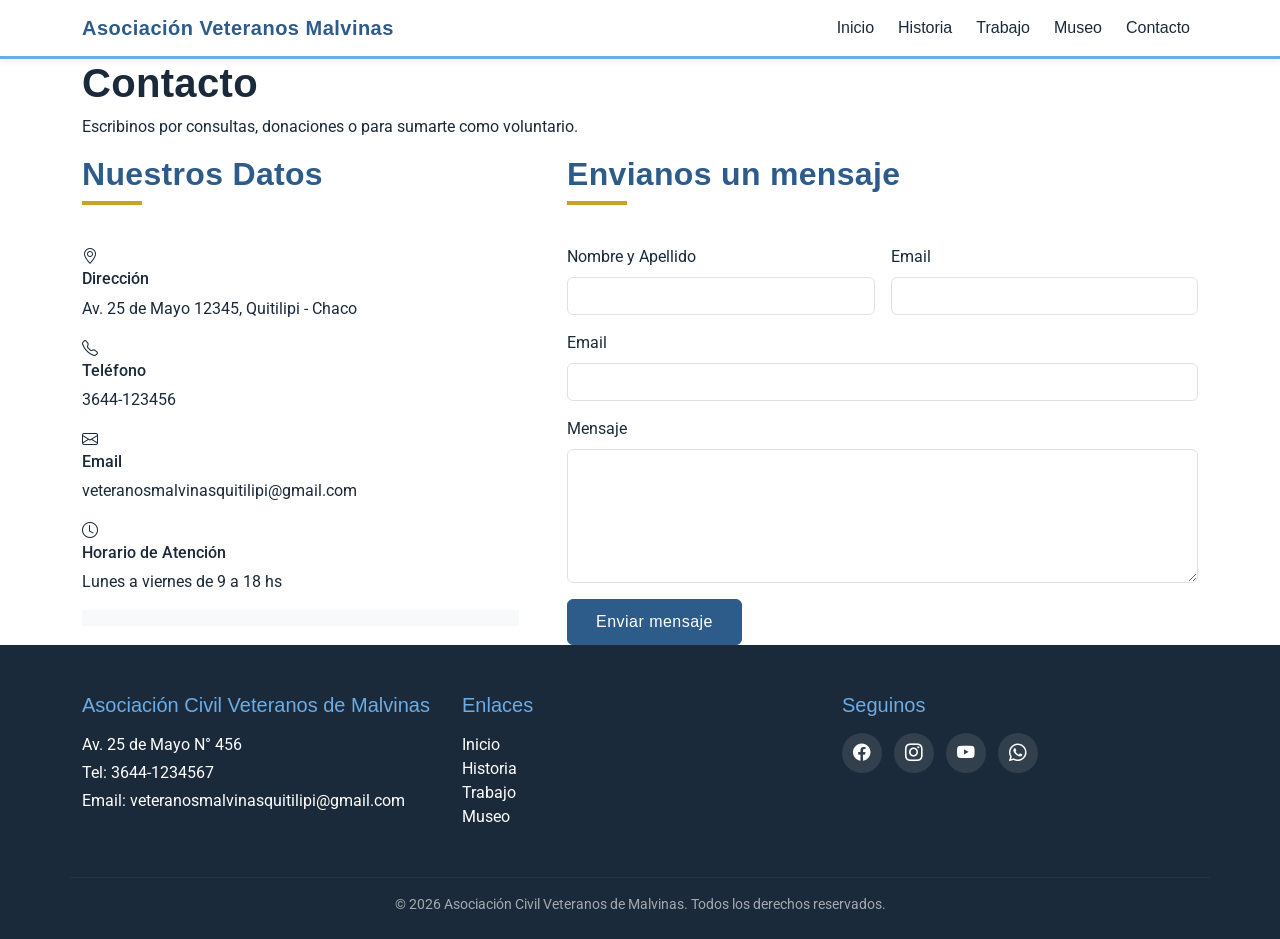
==== contacto.html @ 8a898197 "Primer commit-Proyecto completo" ====
<!DOCTYPE html>
<html lang="es">

<head>
  <meta charset="UTF-8">
  <meta name="viewport" content="width=device-width, initial-scale=1.0">
  <title>Contacto | Asociación Civil Veteranos de Malvinas</title>
  <meta name="description" content="Asociación Civil Veteranos de Malvinas Quitilipi: historia, trabajo,
museo y contacto">

  <link rel="icon" type="image/x-icon" href="img/img-malvinas-arg.ico">

  <!-- Tipografía Google Fonts vía CDN -->
  <link rel="preconnect" href="https://fonts.googleapis.com">
  <link rel="preconnect" href="https://fonts.gstatic.com" crossorigin>
  <link href="https://fonts.googleapis.com/css2?
family=Montserrat:ital,wght@0,100..900;1,100..900&family=Roboto:ital,wght@0,100..900;1,100..900&display=swap"
    rel="stylesheet">

  <!-- Bootstrap 5 vía CDN -->
  <link href="https://cdn.jsdelivr.net/npm/bootstrap@5.3.8/dist/css/bootstrap.min.css" rel="stylesheet"
    integrity="sha384-sRIl4kxILFvY47J16cr9ZwB07vP4J8+LH7qKQnuqkuIAvNWLzeN8tE5YBujZqJLB" crossorigin="anonymous">

  <!-- Iconos Bootstrap -->

  <link rel="stylesheet" href="https://cdn.jsdelivr.net/npm/bootstrap-icons@1.13.1/font/bootstrap-
icons.min.css">


  <!-- CSS Propio del sitio -->
  <link href="css/general.css" rel="stylesheet">
  <link href="css/contacto.css" rel="stylesheet">

</head>

<body>

  <!--NAVBAR - Menú de navegación -->
  <nav class="navbar navbar-expand-lg navbar-institucional sticky-top">
    <div class="container">
      <a class="navbar-brand" href="index.html">Asociación Veteranos Malvinas</a>

      <button class="navbar-toggler" type="button" data-bs-toggle="collapse" data-bs- target="#navbarNav"
        aria-controls="navbarNav" aria-expanded="false" aria-label="Toggle navigation">

        <span class="navbar-toggler-icon"></span>
      </button>
      <div class="collapse navbar-collapse" id="navbarNav">
        <ul class="navbar-nav ms-auto">
          <li class="nav-item"><a class="nav-link" href="index.html">Inicio</a></li>
          <li class="nav-item"><a class="nav-link" href="historia.html">Historia</a></li>
          <li class="nav-item"><a class="nav-link" href="trabajo.html">Trabajo</a>
          </li>
          <li class="nav-item"><a class="nav-link" href="museo.html">Museo</a></li>
          <li class="nav-item"><a class="nav-link" href="contacto.html">Contacto</a>
          </li>
        </ul>
      </div>
    </div>
  </nav>


  <!-- ENCABEZADO -->
  <header class="encabezado-pagina-contacto">
    <div class="container">
      <h1>Contacto</h1>
      <p>Escribinos por consultas, donaciones o para sumarte como voluntario.</p>
    </div>
  </header>


  <!-- DATOS Y FORMULARIO -->
  <section class="seccion-contacto">

    <div class="container">
      <div class="row g-5">

        <!-- DATOS -->
        <div class="col-lg-5">
          <h2 class="titulo-seccion">Nuestros Datos</h2>
          <div class="datos-contacto">
            <div class="dato-item">
              <div class="dato-icono"><i class="bi bi-geo-alt"></i></div>
              <div>
                <h6>Dirección</h6>
                <p>Av. 25 de Mayo 12345, Quitilipi - Chaco</p>
              </div>
            </div>
            <div class="dato-item">
              <div class="dato-icono"><i class="bi bi-telephone"></i></div>
              <div>
                <h6>Teléfono</h6>
                <p>3644-123456</p>
              </div>
            </div>
            <div class="dato-item">
              <div class="dato-icono"><i class="bi bi-envelope"></i></div>
              <div>
                <h6>Email</h6>
                <p>veteranosmalvinasquitilipi@gmail.com</p>
              </div>
            </div>
            <div class="dato-item">
              <div class="dato-icono"><i class="bi bi-clock"></i></div>
              <div>
                <h6>Horario de Atención</h6>
                <p>Lunes a viernes de 9 a 18 hs</p>
              </div>
            </div>
          </div>

          <!-- MAPA -->
          <div class="mapa-placeholder d-flex align-items-center bg-light text-center p-2">
            <!-- Acá va el iframe del mapa de google -->
          </div>
        </div>

        <!-- FORMULARIO -->
        <div class="col-lg-7">
          <h2 class="titulo-seccion">Envianos un mensaje</h2>

          <form class="formulario-contacto needs-validation novalidate">
            <div class="row g-3">
              <div class="col-md-6">
                <label for="nombre" class="form-label">Nombre y Apellido</label>
                <input type="text" class="form-control" id="nombre" name="nombre" required>
                <div class="invalid-feedback">Por favor ingresá tu nombre.</div>
              </div>
              <div class="col-md-6">
                <label for="email" class="form-label">Email</label>
                <input type="email" class="form-control" id="email" name="email" required>
                <div class="invalid-feedback">Por favor ingresá un email válido.</div>
              </div>
              <div class="col-12">
                <label for="asunto" class="form-label">Email</label>
                <input type="text" class="form-control" id="asunto" name="asunto" required>
                <div class="invalid-feedback">Por favor ingresá un asunto.</div>
              </div>
              <div class="col-12">
                <label for="mensaje" class="form-label">Mensaje</label>
                <textarea class="form-control" id="mensaje" name="mensaje" rows="5" required></textarea>
                <div class="invalid-feedback">Por favor ingresá un mensaje.</div>

              </div>
              <div class="col-12">
                <button type="submit" class="btn btn-institucional">Enviar mensaje</button>
              </div>
            </div>
          </form>
        </div>

      </div>
    </div>
  </section>




  <!-- FOOTER -->
  <footer class="footer-institucional">
    <div class="container">
      <div class="row gy-6">

        <div class="col-md-4">
          <h5>Asociación Civil Veteranos de Malvinas</h5>
          <p class="mb-1">Av. 25 de Mayo N° 456</p>
          <p class="mb-1">Tel: 3644-1234567</p>
          <p class="mb-0">Email: veteranosmalvinasquitilipi@gmail.com</p>
        </div>

        <div class="col-md-4">
          <h5>Enlaces</h5>
          <ul class="list-unstyled">
            <li><a href="index.html">Inicio</a></li>
            <li><a href="historia.html">Historia</a></li>
            <li><a href="trabajo.html">Trabajo</a></li>
            <li><a href="museo.html">Museo</a></li>
          </ul>
        </div>

        <div class="col-md-4">
          <h5>Seguinos</h5>
          <div class="redes-sociales">
            <a href="#" aria-lebel="Facebook"><i class="bi bi-facebook"></i></a>
            <a href="#" aria-lebel="Instagram"><i class="bi bi-instagram"></i></a>
            <a href="#" aria-lebel="YouTube"><i class="bi bi-youtube"></i></a>
            <a href="#" aria-lebel="WhatsApp"><i class="bi bi-whatsapp"></i></a>
          </div>
        </div>

        <hr class="footer-linea">
        <p class="footer-copy text-center mb-0">&copy; 2026 Asociación Civil Veteranos de Malvinas.
          Todos los derechos reservados.</p>
      </div>
    </div>
  </footer>
  <script src="https://cdn.jsdelivr.net/npm/bootstrap@5.3.8/dist/js/bootstrap.bundle.min.js"
    integrity="sha384-FKyoEForCGlyvwx9Hj09JcYn3nv7wiPVlz7YYwJrWVcXK/BmnVDxM+D2scQbITxI" crossorigin="anonymous">
    </script>
</body>

</html>
---- css/general.css ----
body {
  font-family: "Roboto", sans-serif;
  color: #1b2a3a;
}

h1, h2, h3, h4 {
  font-family: "Monserrat", sans-serif;
  font-weight: 600;
  letter-spacing: 0.02rem;
}

.titulo-seccion {
  position: relative;
  margin-bottom: 2.5rem;
  padding-bottom: 0.75rem;
  color: #2e5c8a;
}
.titulo-seccion::after {
  content: "";
  position: absolute;
  left: 0;
  bottom: 0;
  width: 60px;
  height: 4px;
  background-color: #c9a227;
}

.seccion-claro {
  background-color: #f4f6f8;
}

.seccion-oscuro {
  background-color: #1b2a3a;
}

.btn-institucional {
  background-color: #2e5c8a;
  border-color: #2e5c8a;
  color: #ffffff;
  font-family: "Monserrat", sans-serif;
  letter-spacing: 0.03rem;
  padding: 0.6rem 1.75rem;
}
.btn-institucional:hover, .btn-institucional:focus {
  background-color: rgb(14.0392156863%, 28.0784313725%, 42.1176470588%);
  border-color: rgb(14.0392156863%, 28.0784313725%, 42.1176470588%);
  color: #ffffff;
}

.seccion {
  padding-top: 4rem;
  padding-bottom: 4rem;
}

.navbar-institucional {
  background-color: #ffffff;
  border-bottom: 3px solid #6cace4;
  box-shadow: 0 2px 8px rgba(27, 42, 58, 0.08);
}
.navbar-institucional .navbar-brand {
  font-family: "Monserrat", sans-serif;
  font-weight: 700;
  color: #2e5c8a;
  letter-spacing: 0.03rem;
}
.navbar-institucional .navbar-brand img {
  height: 42px;
  margin-right: 0.5rem;
}
.navbar-institucional .nav-link {
  font-family: "Monserrat", sans-serif;
  color: #1b2a3a;
  margin-left: 0.5rem;
}
.navbar-institucional .nav-link:hover {
  color: #2e5c8a;
}
.navbar-institucional .nav-link-active {
  color: #2e5c8a;
  font-weight: 700;
  border-bottom: 2px solid #c9a227;
}

.footer-institucional {
  background-color: #1b2a3a;
  color: #ffffff;
  padding-top: 3rem;
  padding-bottom: 1.5rem;
}
.footer-institucional h5 {
  font-family: "Monserrat", sans-serif;
  color: #6cace4;
  margin-bottom: 1rem;
}
.footer-institucional a {
  color: #ffffff;
  text-decoration: none;
}
.footer-institucional a:hover {
  color: #c9a227;
  text-decoration: underline;
}
.footer-institucional .redes-sociales {
  display: flex;
  gap: 0.75rem;
}
.footer-institucional .redes-sociales a {
  display: flex;
  align-items: center;
  justify-content: center;
  width: 40px;
  height: 40px;
  border-radius: 50%;
  background-color: rgba(255, 255, 255, 0.1);
  font-size: 1.1rem;
  transition: background-color 0.2s ease-in-out;
}
.footer-institucional .redes-sociales a:hover {
  background-color: #c9a227;
  color: #1b2a3a;
}
.footer-institucional .footer-linea {
  border-color: rgba(255, 255, 255, 0.15);
  margin: 2rem 0 1rem;
}
.footer-institucional .footer-copy {
  color: rgba(255, 255, 255, 0.6);
  font-size: 0.875rem;
}

/*# sourceMappingURL=general.css.map */
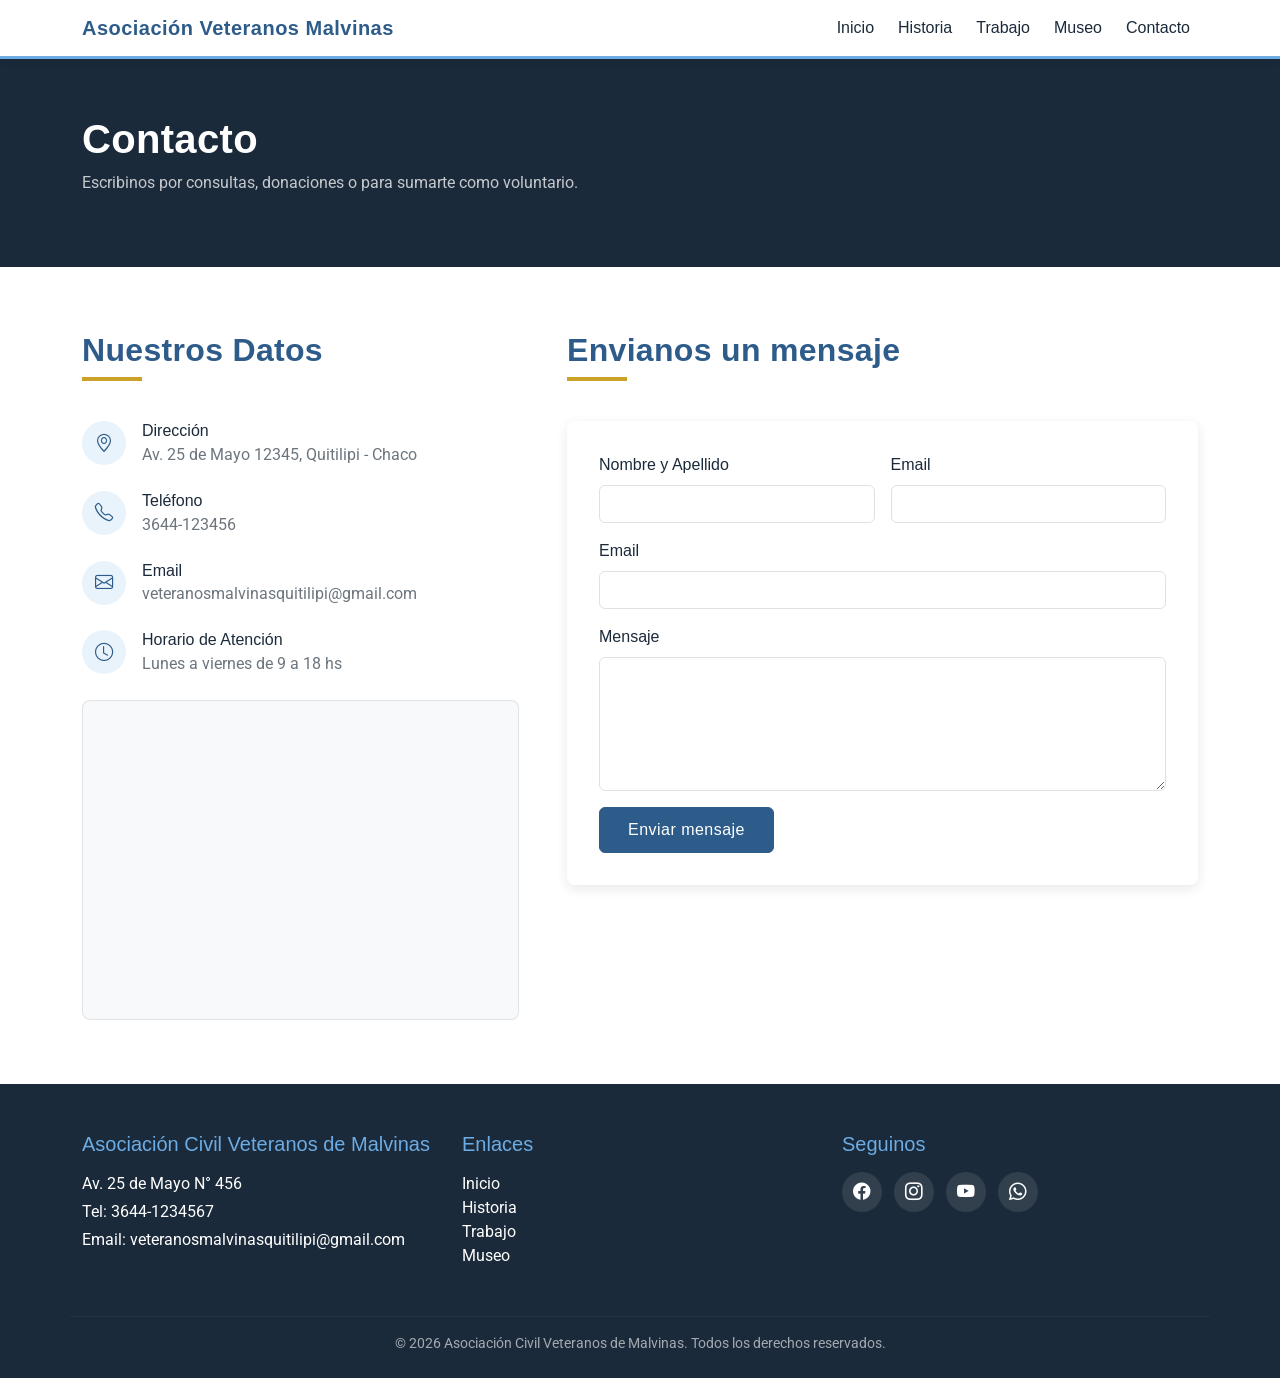
==== commit 4d8e1c60: "Actualización de estilos y código" ====
--- a/contacto.html
+++ b/contacto.html
@@ -2,201 +2,201 @@
 <html lang="es">
 
 <head>
-  <meta charset="UTF-8">
-  <meta name="viewport" content="width=device-width, initial-scale=1.0">
-  <title>Contacto | Asociación Civil Veteranos de Malvinas</title>
-  <meta name="description" content="Asociación Civil Veteranos de Malvinas Quitilipi: historia, trabajo,
+    <meta charset="UTF-8">
+    <meta name="viewport" content="width=device-width, initial-scale=1.0">
+    <title>Contacto | Asociación Civil Veteranos de Malvinas</title>
+    <meta name="description" content="Asociación Civil Veteranos de Malvinas Quitilipi: historia, trabajo,
 museo y contacto">
 
-  <link rel="icon" type="image/x-icon" href="img/img-malvinas-arg.ico">
-
-  <!-- Tipografía Google Fonts vía CDN -->
-  <link rel="preconnect" href="https://fonts.googleapis.com">
-  <link rel="preconnect" href="https://fonts.gstatic.com" crossorigin>
-  <link href="https://fonts.googleapis.com/css2?
+    <link rel="icon" type="image/x-icon" href="img/img-malvinas-arg.ico">
+
+    <!-- Tipografía Google Fonts vía CDN -->
+    <link rel="preconnect" href="https://fonts.googleapis.com">
+    <link rel="preconnect" href="https://fonts.gstatic.com" crossorigin>
+    <link href="https://fonts.googleapis.com/css2?
 family=Montserrat:ital,wght@0,100..900;1,100..900&family=Roboto:ital,wght@0,100..900;1,100..900&display=swap"
-    rel="stylesheet">
-
-  <!-- Bootstrap 5 vía CDN -->
-  <link href="https://cdn.jsdelivr.net/npm/bootstrap@5.3.8/dist/css/bootstrap.min.css" rel="stylesheet"
-    integrity="sha384-sRIl4kxILFvY47J16cr9ZwB07vP4J8+LH7qKQnuqkuIAvNWLzeN8tE5YBujZqJLB" crossorigin="anonymous">
-
-  <!-- Iconos Bootstrap -->
-
-  <link rel="stylesheet" href="https://cdn.jsdelivr.net/npm/bootstrap-icons@1.13.1/font/bootstrap-
+        rel="stylesheet">
+
+    <!-- Bootstrap 5 vía CDN -->
+    <link href="https://cdn.jsdelivr.net/npm/bootstrap@5.3.8/dist/css/bootstrap.min.css" rel="stylesheet"
+        integrity="sha384-sRIl4kxILFvY47J16cr9ZwB07vP4J8+LH7qKQnuqkuIAvNWLzeN8tE5YBujZqJLB" crossorigin="anonymous">
+
+    <!-- Iconos Bootstrap -->
+
+    <link rel="stylesheet" href="https://cdn.jsdelivr.net/npm/bootstrap-icons@1.13.1/font/bootstrap-
 icons.min.css">
 
 
-  <!-- CSS Propio del sitio -->
-  <link href="css/general.css" rel="stylesheet">
-  <link href="css/contacto.css" rel="stylesheet">
+    <!-- CSS Propio del sitio -->
+    <link href="css/general.css" rel="stylesheet">
+    <link href="css/contacto.css" rel="stylesheet">
 
 </head>
 
 <body>
 
-  <!--NAVBAR - Menú de navegación -->
-  <nav class="navbar navbar-expand-lg navbar-institucional sticky-top">
-    <div class="container">
-      <a class="navbar-brand" href="index.html">Asociación Veteranos Malvinas</a>
-
-      <button class="navbar-toggler" type="button" data-bs-toggle="collapse" data-bs- target="#navbarNav"
-        aria-controls="navbarNav" aria-expanded="false" aria-label="Toggle navigation">
-
-        <span class="navbar-toggler-icon"></span>
-      </button>
-      <div class="collapse navbar-collapse" id="navbarNav">
-        <ul class="navbar-nav ms-auto">
-          <li class="nav-item"><a class="nav-link" href="index.html">Inicio</a></li>
-          <li class="nav-item"><a class="nav-link" href="historia.html">Historia</a></li>
-          <li class="nav-item"><a class="nav-link" href="trabajo.html">Trabajo</a>
-          </li>
-          <li class="nav-item"><a class="nav-link" href="museo.html">Museo</a></li>
-          <li class="nav-item"><a class="nav-link" href="contacto.html">Contacto</a>
-          </li>
-        </ul>
-      </div>
-    </div>
-  </nav>
-
-
-  <!-- ENCABEZADO -->
-  <header class="encabezado-pagina-contacto">
-    <div class="container">
-      <h1>Contacto</h1>
-      <p>Escribinos por consultas, donaciones o para sumarte como voluntario.</p>
-    </div>
-  </header>
-
-
-  <!-- DATOS Y FORMULARIO -->
-  <section class="seccion-contacto">
-
-    <div class="container">
-      <div class="row g-5">
-
-        <!-- DATOS -->
-        <div class="col-lg-5">
-          <h2 class="titulo-seccion">Nuestros Datos</h2>
-          <div class="datos-contacto">
-            <div class="dato-item">
-              <div class="dato-icono"><i class="bi bi-geo-alt"></i></div>
-              <div>
-                <h6>Dirección</h6>
-                <p>Av. 25 de Mayo 12345, Quitilipi - Chaco</p>
-              </div>
+    <!--NAVBAR - Menú de navegación -->
+    <nav class="navbar navbar-expand-lg navbar-institucional sticky-top">
+        <div class="container">
+            <a class="navbar-brand" href="index.html">Asociación Veteranos Malvinas</a>
+
+            <button class="navbar-toggler" type="button" data-bs-toggle="collapse" data-bs- target="#navbarNav"
+                aria-controls="navbarNav" aria-expanded="false" aria-label="Toggle navigation">
+
+                <span class="navbar-toggler-icon"></span>
+            </button>
+            <div class="collapse navbar-collapse" id="navbarNav">
+                <ul class="navbar-nav ms-auto">
+                    <li class="nav-item"><a class="nav-link" href="index.html">Inicio</a></li>
+                    <li class="nav-item"><a class="nav-link" href="historia.html">Historia</a></li>
+                    <li class="nav-item"><a class="nav-link" href="trabajo.html">Trabajo</a>
+                    </li>
+                    <li class="nav-item"><a class="nav-link" href="museo.html">Museo</a></li>
+                    <li class="nav-item"><a class="nav-link" href="contacto.html">Contacto</a>
+                    </li>
+                </ul>
             </div>
-            <div class="dato-item">
-              <div class="dato-icono"><i class="bi bi-telephone"></i></div>
-              <div>
-                <h6>Teléfono</h6>
-                <p>3644-123456</p>
-              </div>
+        </div>
+    </nav>
+
+    <!-- ENCABEZADO -->
+    <header class="encabezado-pagina-contacto">
+        <div class="container">
+            <h1>Contacto</h1>
+            <p>Escribinos por consultas, donaciones o para sumarte como voluntario.</p>
+        </div>
+    </header>
+
+
+    <!-- DATOS Y FORMULARIO -->
+    <section class="seccion-contacto">
+
+        <div class="container">
+            <div class="row g-5">
+
+                <!-- DATOS -->
+                <div class="col-lg-5">
+                    <h2 class="titulo-seccion">Nuestros Datos</h2>
+                    <div class="datos-contacto">
+                        <div class="dato-item">
+                            <div class="dato-icono"><i class="bi bi-geo-alt"></i></div>
+                            <div>
+                                <h6>Dirección</h6>
+                                <p>Av. 25 de Mayo 12345, Quitilipi - Chaco</p>
+                            </div>
+                        </div>
+                        <div class="dato-item">
+                            <div class="dato-icono"><i class="bi bi-telephone"></i></div>
+                            <div>
+                                <h6>Teléfono</h6>
+                                <p>3644-123456</p>
+                            </div>
+                        </div>
+                        <div class="dato-item">
+                            <div class="dato-icono"><i class="bi bi-envelope"></i></div>
+                            <div>
+                                <h6>Email</h6>
+                                <p>veteranosmalvinasquitilipi@gmail.com</p>
+                            </div>
+                        </div>
+                        <div class="dato-item">
+                            <div class="dato-icono"><i class="bi bi-clock"></i></div>
+                            <div>
+                                <h6>Horario de Atención</h6>
+                                <p>Lunes a viernes de 9 a 18 hs</p>
+                            </div>
+                        </div>
+                    </div>
+
+                    <!-- MAPA -->
+                    <div class="mapa-placeholder d-flex align-items-center bg-light text-center p-2">
+                        <!-- Acá va el iframe del mapa de google -->
+                    </div>
+                </div>
+
+                <!-- FORMULARIO -->
+                <div class="col-lg-7">
+                    <h2 class="titulo-seccion">Envianos un mensaje</h2>
+
+                    <form class="formulario-contacto needs-validation novalidate">
+                        <div class="row g-3">
+                            <div class="col-md-6">
+                                <label for="nombre" class="form-label">Nombre y Apellido</label>
+                                <input type="text" class="form-control" id="nombre" name="nombre" required>
+                                <div class="invalid-feedback">Por favor ingresá tu nombre.</div>
+                            </div>
+                            <div class="col-md-6">
+                                <label for="email" class="form-label">Email</label>
+                                <input type="email" class="form-control" id="email" name="email" required>
+                                <div class="invalid-feedback">Por favor ingresá un email válido.</div>
+                            </div>
+                            <div class="col-12">
+                                <label for="asunto" class="form-label">Email</label>
+                                <input type="text" class="form-control" id="asunto" name="asunto" required>
+                                <div class="invalid-feedback">Por favor ingresá un asunto.</div>
+                            </div>
+                            <div class="col-12">
+                                <label for="mensaje" class="form-label">Mensaje</label>
+                                <textarea class="form-control" id="mensaje" name="mensaje" rows="5" required></textarea>
+                                <div class="invalid-feedback">Por favor ingresá un mensaje.</div>
+
+                            </div>
+                            <div class="col-12">
+                                <button type="submit" class="btn btn-institucional">Enviar mensaje</button>
+                            </div>
+                        </div>
+                    </form>
+                </div>
+
             </div>
-            <div class="dato-item">
-              <div class="dato-icono"><i class="bi bi-envelope"></i></div>
-              <div>
-                <h6>Email</h6>
-                <p>veteranosmalvinasquitilipi@gmail.com</p>
-              </div>
+        </div>
+    </section>
+
+
+
+
+    <!-- FOOTER -->
+    <footer class="footer-institucional">
+        <div class="container">
+            <div class="row gy-6">
+
+                <div class="col-md-4">
+                    <h5>Asociación Civil Veteranos de Malvinas</h5>
+                    <p class="mb-1">Av. 25 de Mayo N° 456</p>
+                    <p class="mb-1">Tel: 3644-1234567</p>
+                    <p class="mb-0">Email: veteranosmalvinasquitilipi@gmail.com</p>
+                </div>
+
+                <div class="col-md-4">
+                    <h5>Enlaces</h5>
+                    <ul class="list-unstyled">
+                        <li><a href="index.html">Inicio</a></li>
+                        <li><a href="historia.html">Historia</a></li>
+                        <li><a href="trabajo.html">Trabajo</a></li>
+                        <li><a href="museo.html">Museo</a></li>
+                    </ul>
+                </div>
+
+                <div class="col-md-4">
+                    <h5>Seguinos</h5>
+                    <div class="redes-sociales">
+                        <a href="#" aria-lebel="Facebook"><i class="bi bi-facebook"></i></a>
+                        <a href="#" aria-lebel="Instagram"><i class="bi bi-instagram"></i></a>
+                        <a href="#" aria-lebel="YouTube"><i class="bi bi-youtube"></i></a>
+                        <a href="#" aria-lebel="WhatsApp"><i class="bi bi-whatsapp"></i></a>
+                    </div>
+                </div>
+
+                <hr class="footer-linea">
+                <p class="footer-copy text-center mb-0">&copy; 2026 Asociación Civil Veteranos de Malvinas.
+                    Todos los derechos reservados.</p>
             </div>
-            <div class="dato-item">
-              <div class="dato-icono"><i class="bi bi-clock"></i></div>
-              <div>
-                <h6>Horario de Atención</h6>
-                <p>Lunes a viernes de 9 a 18 hs</p>
-              </div>
-            </div>
-          </div>
-
-          <!-- MAPA -->
-          <div class="mapa-placeholder d-flex align-items-center bg-light text-center p-2">
-            <!-- Acá va el iframe del mapa de google -->
-          </div>
-        </div>
-
-        <!-- FORMULARIO -->
-        <div class="col-lg-7">
-          <h2 class="titulo-seccion">Envianos un mensaje</h2>
-
-          <form class="formulario-contacto needs-validation novalidate">
-            <div class="row g-3">
-              <div class="col-md-6">
-                <label for="nombre" class="form-label">Nombre y Apellido</label>
-                <input type="text" class="form-control" id="nombre" name="nombre" required>
-                <div class="invalid-feedback">Por favor ingresá tu nombre.</div>
-              </div>
-              <div class="col-md-6">
-                <label for="email" class="form-label">Email</label>
-                <input type="email" class="form-control" id="email" name="email" required>
-                <div class="invalid-feedback">Por favor ingresá un email válido.</div>
-              </div>
-              <div class="col-12">
-                <label for="asunto" class="form-label">Email</label>
-                <input type="text" class="form-control" id="asunto" name="asunto" required>
-                <div class="invalid-feedback">Por favor ingresá un asunto.</div>
-              </div>
-              <div class="col-12">
-                <label for="mensaje" class="form-label">Mensaje</label>
-                <textarea class="form-control" id="mensaje" name="mensaje" rows="5" required></textarea>
-                <div class="invalid-feedback">Por favor ingresá un mensaje.</div>
-
-              </div>
-              <div class="col-12">
-                <button type="submit" class="btn btn-institucional">Enviar mensaje</button>
-              </div>
-            </div>
-          </form>
-        </div>
-
-      </div>
-    </div>
-  </section>
-
-
-
-
-  <!-- FOOTER -->
-  <footer class="footer-institucional">
-    <div class="container">
-      <div class="row gy-6">
-
-        <div class="col-md-4">
-          <h5>Asociación Civil Veteranos de Malvinas</h5>
-          <p class="mb-1">Av. 25 de Mayo N° 456</p>
-          <p class="mb-1">Tel: 3644-1234567</p>
-          <p class="mb-0">Email: veteranosmalvinasquitilipi@gmail.com</p>
-        </div>
-
-        <div class="col-md-4">
-          <h5>Enlaces</h5>
-          <ul class="list-unstyled">
-            <li><a href="index.html">Inicio</a></li>
-            <li><a href="historia.html">Historia</a></li>
-            <li><a href="trabajo.html">Trabajo</a></li>
-            <li><a href="museo.html">Museo</a></li>
-          </ul>
-        </div>
-
-        <div class="col-md-4">
-          <h5>Seguinos</h5>
-          <div class="redes-sociales">
-            <a href="#" aria-lebel="Facebook"><i class="bi bi-facebook"></i></a>
-            <a href="#" aria-lebel="Instagram"><i class="bi bi-instagram"></i></a>
-            <a href="#" aria-lebel="YouTube"><i class="bi bi-youtube"></i></a>
-            <a href="#" aria-lebel="WhatsApp"><i class="bi bi-whatsapp"></i></a>
-          </div>
-        </div>
-
-        <hr class="footer-linea">
-        <p class="footer-copy text-center mb-0">&copy; 2026 Asociación Civil Veteranos de Malvinas.
-          Todos los derechos reservados.</p>
-      </div>
-    </div>
-  </footer>
-  <script src="https://cdn.jsdelivr.net/npm/bootstrap@5.3.8/dist/js/bootstrap.bundle.min.js"
-    integrity="sha384-FKyoEForCGlyvwx9Hj09JcYn3nv7wiPVlz7YYwJrWVcXK/BmnVDxM+D2scQbITxI" crossorigin="anonymous">
-    </script>
+        </div>
+    </footer>
+
+    <script src="https://cdn.jsdelivr.net/npm/bootstrap@5.3.8/dist/js/bootstrap.bundle.min.js"
+        integrity="sha384-FKyoEForCGlyvwx9Hj09JcYn3nv7wiPVlz7YYwJrWVcXK/BmnVDxM+D2scQbITxI" crossorigin="anonymous">
+        </script>
 </body>
 
 </html>
--- a/css/contacto.css
+++ b/css/contacto.css
@@ -0,0 +1,77 @@
+.encabezado-pagina-contacto {
+  background-color: #1b2a3a;
+  color: #ffffff;
+  padding: 3.5rem 0;
+  text-align: left;
+}
+.encabezado-pagina-contacto h1 {
+  font-family: "Monserrat", sans-serif;
+  margin-bottom: 0.5rem;
+}
+.encabezado-pagina-contacto p {
+  color: rgba(255, 255, 255, 0.75);
+  max-width: 560px;
+  text-align: left;
+}
+
+.seccion-contacto {
+  padding: 4rem 0;
+}
+
+.datos-contacto .dato-item {
+  display: flex;
+  align-items: flex-start;
+  gap: 1rem;
+  margin-bottom: 1.5rem;
+}
+.datos-contacto .dato-item .dato-icono {
+  display: flex;
+  align-items: center;
+  justify-content: center;
+  flex-shrink: 0;
+  width: 44px;
+  height: 44px;
+  border-radius: 50%;
+  background-color: rgba(108, 172, 228, 0.15);
+  color: #2e5c8a;
+  font-size: 1.15rem;
+}
+.datos-contacto .dato-item h6 {
+  font-family: "Monserrat", sans-serif;
+  margin-bottom: 0.15rem;
+  color: #1b2a3a;
+}
+.datos-contacto .dato-item p {
+  color: #6c757d;
+  margin-bottom: 0;
+}
+
+.formulario-contacto {
+  background-color: #ffffff;
+  border-radius: 0.5rem;
+  padding: 2rem;
+  box-shadow: 0 4px 12px rgba(27, 42, 58, 0.1);
+  transition: box-shadow 0.2s ease-in-out, transform 0.2s ease-in-out;
+}
+.formulario-contacto:hover {
+  box-shadow: 0 8px 20px rgba(27, 42, 58, 0.16);
+  transform: translate(-4px);
+}
+.formulario-contacto .form-label {
+  font-family: "Monserrat", sans-serif;
+  color: #1b2a3a;
+}
+.formulario-contacto .form-control:focus {
+  border-color: #6cace4;
+  box-shadow: 0 0 0 0.2rem rgba(108, 172, 228, 0.25);
+}
+
+.mapa-placeholder {
+  width: 100%;
+  min-height: 320px;
+  border-radius: 0.5rem;
+  overflow: hidden;
+  border: 1px solid rgba(27, 42, 58, 0.1);
+}
+
+/*# sourceMappingURL=contacto.css.map */
